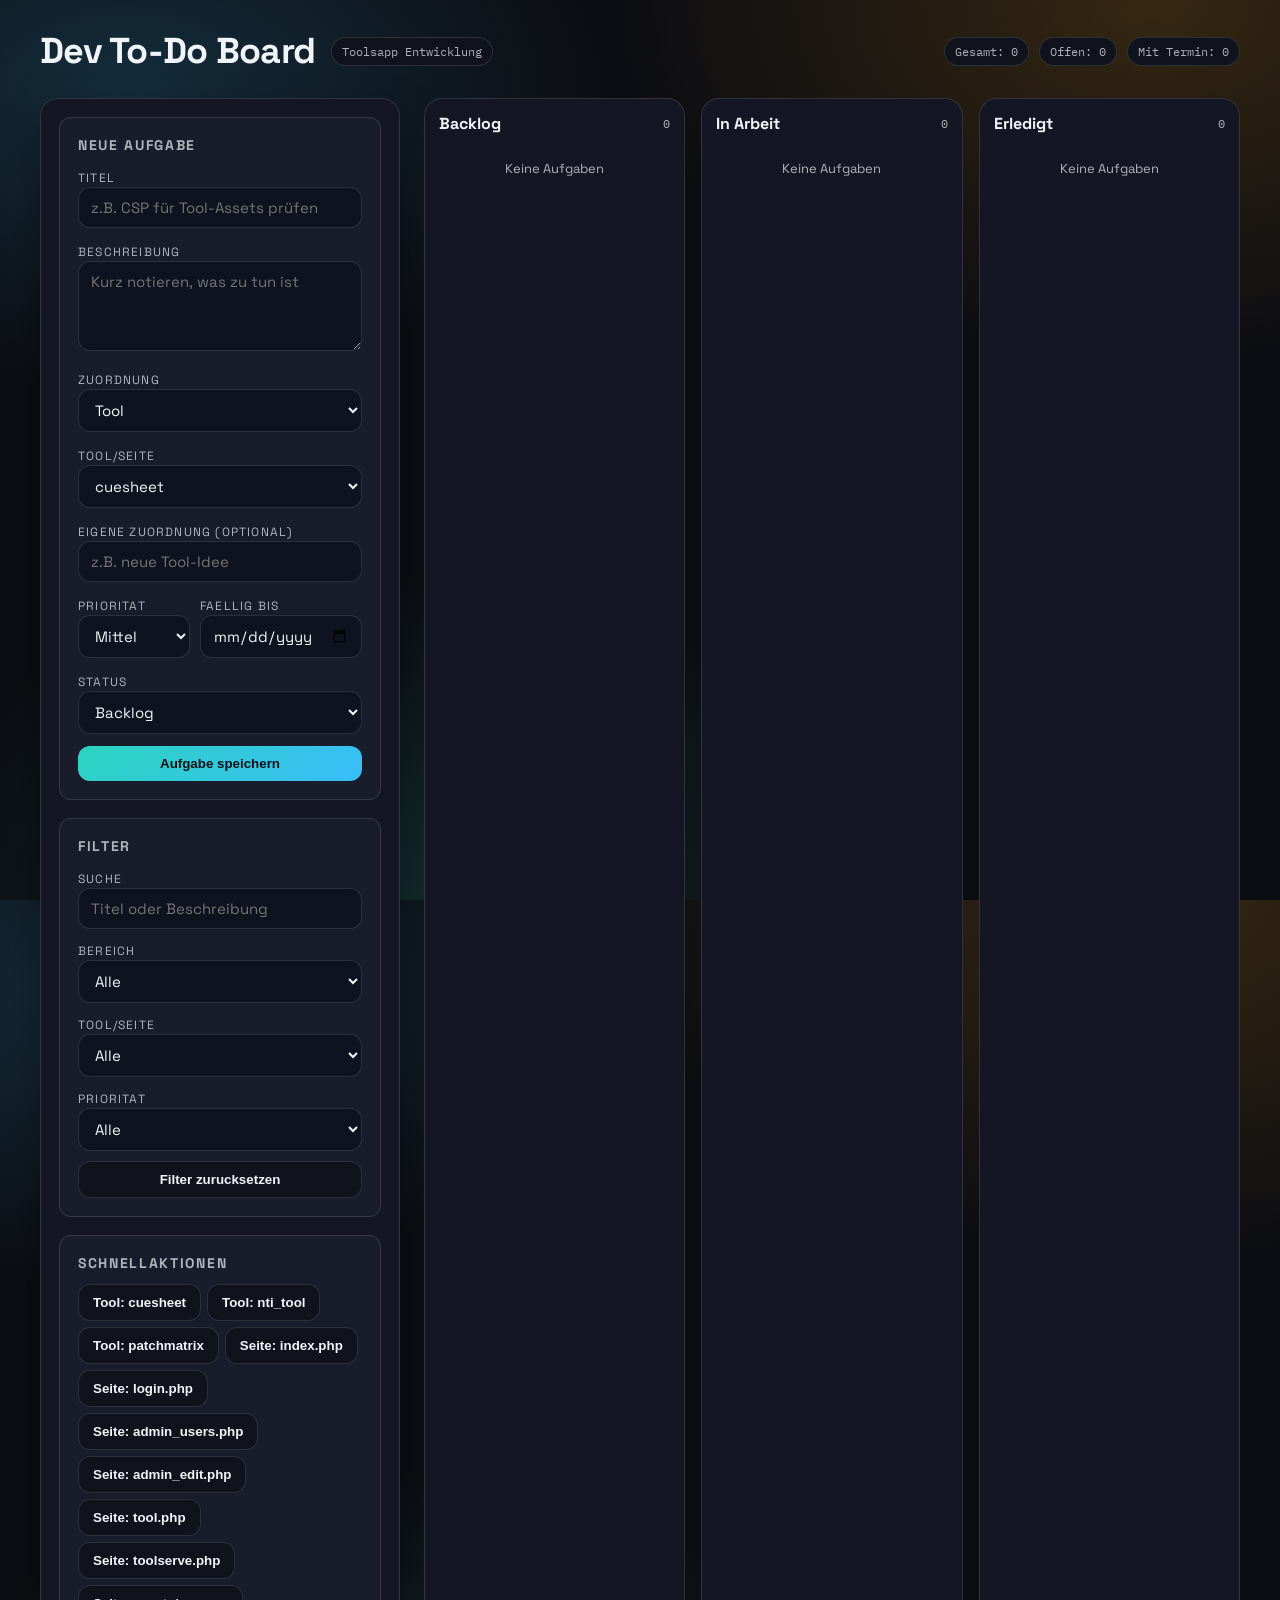
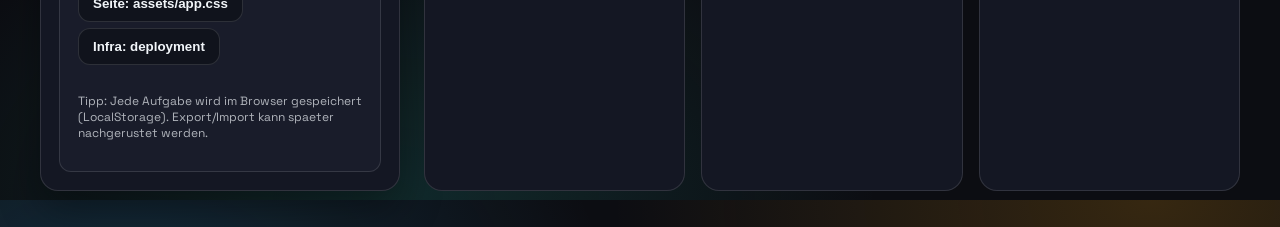
==== app/tools/dev_todo/index.html @ 0cf3c41d "feat: Enhance UI and functionality across tools - Updated styles in nti_tool/index.html for improved" ====
<!DOCTYPE html>
<html lang="de">
<head>
<meta charset="UTF-8" />
<meta name="viewport" content="width=device-width, initial-scale=1" />
<title>Dev To-Do Board</title>
<link rel="preconnect" href="https://fonts.googleapis.com" />
<link rel="preconnect" href="https://fonts.gstatic.com" crossorigin />
<link href="https://fonts.googleapis.com/css2?family=Space+Grotesk:wght@400;600;700&family=IBM+Plex+Mono:wght@400;600&display=swap" rel="stylesheet" />
<style>
:root{
  --bg:#0c0d12;
  --panel:#141723;
  --panel-2:#191c2a;
  --panel-3:#10131c;
  --border:rgba(255,255,255,.12);
  --border-strong:rgba(255,255,255,.2);
  --ink:#f1f5f9;
  --ink-muted:rgba(241,245,249,.7);
  --accent:#2dd4bf;
  --accent-2:#f59e0b;
  --accent-3:#38bdf8;
  --danger:#fb7185;
  --ok:#22c55e;
  --shadow:0 18px 40px rgba(0,0,0,.35);
  --radius:18px;
  --radius-2:12px;
  --font-sans:"Space Grotesk", system-ui, -apple-system, "Segoe UI", sans-serif;
  --font-mono:"IBM Plex Mono", ui-monospace, SFMono-Regular, Menlo, Monaco, Consolas, "Liberation Mono", "Courier New", monospace;
}
*{box-sizing:border-box}
html,body{height:100%}
body{
  margin:0;
  font-family:var(--font-sans);
  color:var(--ink);
  background:
    radial-gradient(800px 500px at 10% 10%, rgba(56,189,248,.18), transparent 60%),
    radial-gradient(900px 600px at 90% 0%, rgba(245,158,11,.18), transparent 60%),
    radial-gradient(900px 600px at 30% 100%, rgba(45,212,191,.15), transparent 55%),
    var(--bg);
}

.page{
  min-height:100%;
  display:flex;
  flex-direction:column;
}

.header{
  padding:28px clamp(16px, 4vw, 40px) 12px;
  display:flex;
  align-items:center;
  gap:16px;
}
.header h1{
  font-size:clamp(24px, 3.4vw, 36px);
  letter-spacing:-0.02em;
  margin:0;
}
.header .badge{
  font-family:var(--font-mono);
  font-size:12px;
  color:var(--ink-muted);
  border:1px solid var(--border);
  border-radius:999px;
  padding:6px 10px;
  background:var(--panel-3);
}
.header .stats{
  margin-left:auto;
  display:flex;
  gap:10px;
  flex-wrap:wrap;
}

.shell{
  display:grid;
  grid-template-columns:360px 1fr;
  gap:24px;
  padding:12px clamp(16px, 4vw, 40px) 36px;
  flex:1;
}

.panel{
  background:var(--panel);
  border:1px solid var(--border);
  border-radius:var(--radius);
  box-shadow:var(--shadow);
}

.card{
  padding:18px;
  background:var(--panel-2);
  border:1px solid var(--border);
  border-radius:var(--radius-2);
}

.section-title{
  font-size:14px;
  text-transform:uppercase;
  letter-spacing:.12em;
  color:var(--ink-muted);
  margin:0 0 12px;
}

.form{
  display:grid;
  gap:12px;
}

label{
  font-size:12px;
  text-transform:uppercase;
  letter-spacing:.1em;
  color:var(--ink-muted);
}
input,select,textarea{
  width:100%;
  padding:10px 12px;
  border-radius:12px;
  border:1px solid var(--border);
  background:#0f1320;
  color:var(--ink);
  font-family:var(--font-sans);
  font-size:15px;
}
textarea{min-height:90px;resize:vertical}

button{
  border:none;
  border-radius:12px;
  padding:10px 14px;
  font-weight:700;
  cursor:pointer;
  color:#081015;
  background:linear-gradient(135deg, var(--accent), var(--accent-3));
  transition:transform .08s ease, box-shadow .2s ease;
}
button.secondary{
  color:var(--ink);
  background:var(--panel-3);
  border:1px solid var(--border);
}
button.danger{
  background:linear-gradient(135deg, #fb7185, #f43f5e);
  color:#1a070b;
}
button:active{transform:translateY(1px)}

.filters{
  display:grid;
  gap:10px;
}

.badge-row{
  display:flex;
  gap:6px;
  flex-wrap:wrap;
}

.badge-pill{
  font-size:11px;
  padding:4px 8px;
  border-radius:999px;
  border:1px solid var(--border);
  background:#0f1320;
  color:var(--ink-muted);
}

.board{
  display:grid;
  grid-template-columns:repeat(3, minmax(0, 1fr));
  gap:16px;
}

.column{
  display:flex;
  flex-direction:column;
  gap:12px;
  padding:14px;
  background:var(--panel);
  border:1px solid var(--border);
  border-radius:var(--radius);
  min-height:300px;
}

.column header{
  display:flex;
  align-items:center;
  justify-content:space-between;
}

.column h3{
  margin:0;
  font-size:16px;
}

.count{
  font-family:var(--font-mono);
  font-size:12px;
  color:var(--ink-muted);
}

.task{
  background:var(--panel-2);
  border:1px solid var(--border);
  border-radius:16px;
  padding:14px;
  display:grid;
  gap:8px;
  animation:rise .5s ease;
}

.task h4{
  margin:0;
  font-size:16px;
}

.task p{
  margin:0;
  color:var(--ink-muted);
  font-size:14px;
}

.meta{
  display:flex;
  gap:8px;
  flex-wrap:wrap;
  align-items:center;
}

.meta .tag{
  font-size:11px;
  padding:4px 8px;
  border-radius:999px;
  border:1px solid var(--border);
  background:#0f1320;
}

.meta .tag.accent{border-color:rgba(45,212,191,.5);color:#8ff3e8}
.meta .tag.warn{border-color:rgba(245,158,11,.55);color:#fcd34d}
.meta .tag.info{border-color:rgba(56,189,248,.55);color:#7dd3fc}

.task-actions{
  display:flex;
  gap:8px;
  flex-wrap:wrap;
}

.task-actions button{
  font-size:12px;
  padding:6px 10px;
  border-radius:10px;
}

.empty{
  color:var(--ink-muted);
  font-size:13px;
  text-align:center;
  padding:14px 0;
}

.footer-note{
  font-size:12px;
  color:var(--ink-muted);
  padding:16px 0 0;
}

@keyframes rise{
  from{opacity:0;transform:translateY(12px)}
  to{opacity:1;transform:translateY(0)}
}

@media (max-width: 1100px){
  .shell{grid-template-columns:1fr}
}
@media (max-width: 900px){
  .board{grid-template-columns:1fr}
}
</style>
</head>
<body>
<div class="page">
  <header class="header">
    <h1>Dev To-Do Board</h1>
    <div class="badge">Toolsapp Entwicklung</div>
    <div class="stats" id="stats"></div>
  </header>

  <main class="shell">
    <section class="panel" style="padding:18px;display:grid;gap:18px">
      <div class="card">
        <h2 class="section-title">Neue Aufgabe</h2>
        <form class="form" id="taskForm">
          <div>
            <label for="title">Titel</label>
            <input id="title" name="title" required placeholder="z.B. CSP für Tool-Assets prüfen" />
          </div>
          <div>
            <label for="detail">Beschreibung</label>
            <textarea id="detail" name="detail" placeholder="Kurz notieren, was zu tun ist"></textarea>
          </div>
          <div>
            <label for="areaType">Zuordnung</label>
            <select id="areaType" name="areaType">
              <option value="tool">Tool</option>
              <option value="page">Seite</option>
              <option value="infra">Infrastruktur</option>
            </select>
          </div>
          <div>
            <label for="areaValue">Tool/Seite</label>
            <select id="areaValue" name="areaValue">
              <optgroup label="Tools">
                <option value="cuesheet">cuesheet</option>
                <option value="nti_tool">nti_tool</option>
                <option value="patchmatrix">patchmatrix</option>
              </optgroup>
              <optgroup label="Seiten">
                <option value="index.php">index.php</option>
                <option value="login.php">login.php</option>
                <option value="admin_users.php">admin_users.php</option>
                <option value="admin_edit.php">admin_edit.php</option>
                <option value="tool.php">tool.php</option>
                <option value="toolserve.php">toolserve.php</option>
                <option value="assets/app.css">assets/app.css</option>
                <option value="app/config.php">app/config.php</option>
              </optgroup>
            </select>
          </div>
          <div>
            <label for="customArea">Eigene Zuordnung (optional)</label>
            <input id="customArea" name="customArea" placeholder="z.B. neue Tool-Idee" />
          </div>
          <div style="display:grid;grid-template-columns:1fr 1fr;gap:10px">
            <div>
              <label for="priority">Prioritat</label>
              <select id="priority" name="priority">
                <option value="high">Hoch</option>
                <option value="medium" selected>Mittel</option>
                <option value="low">Niedrig</option>
              </select>
            </div>
            <div>
              <label for="due">Faellig bis</label>
              <input id="due" type="date" name="due" />
            </div>
          </div>
          <div>
            <label for="status">Status</label>
            <select id="status" name="status">
              <option value="backlog">Backlog</option>
              <option value="in_progress">In Arbeit</option>
              <option value="done">Erledigt</option>
            </select>
          </div>
          <button type="submit">Aufgabe speichern</button>
        </form>
      </div>

      <div class="card">
        <h2 class="section-title">Filter</h2>
        <div class="filters">
          <div>
            <label for="filterQuery">Suche</label>
            <input id="filterQuery" placeholder="Titel oder Beschreibung" />
          </div>
          <div>
            <label for="filterArea">Bereich</label>
            <select id="filterArea">
              <option value="all">Alle</option>
              <option value="tool">Nur Tools</option>
              <option value="page">Nur Seiten</option>
              <option value="infra">Nur Infrastruktur</option>
            </select>
          </div>
          <div>
            <label for="filterValue">Tool/Seite</label>
            <select id="filterValue">
              <option value="all">Alle</option>
            </select>
          </div>
          <div>
            <label for="filterPriority">Prioritat</label>
            <select id="filterPriority">
              <option value="all">Alle</option>
              <option value="high">Hoch</option>
              <option value="medium">Mittel</option>
              <option value="low">Niedrig</option>
            </select>
          </div>
          <button class="secondary" id="resetFilters" type="button">Filter zurucksetzen</button>
        </div>
      </div>

      <div class="card">
        <h2 class="section-title">Schnellaktionen</h2>
        <div class="badge-row" id="quickFilters"></div>
        <p class="footer-note">Tipp: Jede Aufgabe wird im Browser gespeichert (LocalStorage). Export/Import kann spaeter nachgerustet werden.</p>
      </div>
    </section>

    <section class="board" id="board">
      <div class="column" data-status="backlog">
        <header><h3>Backlog</h3><span class="count" id="countBacklog">0</span></header>
        <div class="column-body" id="colBacklog"></div>
      </div>
      <div class="column" data-status="in_progress">
        <header><h3>In Arbeit</h3><span class="count" id="countInProgress">0</span></header>
        <div class="column-body" id="colInProgress"></div>
      </div>
      <div class="column" data-status="done">
        <header><h3>Erledigt</h3><span class="count" id="countDone">0</span></header>
        <div class="column-body" id="colDone"></div>
      </div>
    </section>
  </main>
</div>

<script>
const STORAGE_KEY = "toolsapp_dev_todos_v1";
const form = document.getElementById("taskForm");
const stats = document.getElementById("stats");
const filterQuery = document.getElementById("filterQuery");
const filterArea = document.getElementById("filterArea");
const filterValue = document.getElementById("filterValue");
const filterPriority = document.getElementById("filterPriority");
const resetFilters = document.getElementById("resetFilters");
const quickFilters = document.getElementById("quickFilters");

const colBacklog = document.getElementById("colBacklog");
const colInProgress = document.getElementById("colInProgress");
const colDone = document.getElementById("colDone");
const countBacklog = document.getElementById("countBacklog");
const countInProgress = document.getElementById("countInProgress");
const countDone = document.getElementById("countDone");

const presetTargets = [
  {type:"tool", value:"cuesheet"},
  {type:"tool", value:"nti_tool"},
  {type:"tool", value:"patchmatrix"},
  {type:"page", value:"index.php"},
  {type:"page", value:"login.php"},
  {type:"page", value:"admin_users.php"},
  {type:"page", value:"admin_edit.php"},
  {type:"page", value:"tool.php"},
  {type:"page", value:"toolserve.php"},
  {type:"page", value:"assets/app.css"},
  {type:"infra", value:"deployment"}
];

function loadTasks(){
  const raw = localStorage.getItem(STORAGE_KEY);
  if(!raw) return [];
  try {
    return JSON.parse(raw);
  } catch {
    return [];
  }
}

function saveTasks(tasks){
  localStorage.setItem(STORAGE_KEY, JSON.stringify(tasks));
}

function makeId(){
  return Math.random().toString(36).slice(2) + Date.now().toString(36);
}

function priorityLabel(p){
  if(p === "high") return "Hoch";
  if(p === "low") return "Niedrig";
  return "Mittel";
}

function areaLabel(t, v, custom){
  const base = custom && custom.trim() ? custom.trim() : v;
  if(t === "tool") return `Tool: ${base}`;
  if(t === "page") return `Seite: ${base}`;
  return `Infra: ${base}`;
}

function statusLabel(s){
  if(s === "in_progress") return "In Arbeit";
  if(s === "done") return "Erledigt";
  return "Backlog";
}

function tagClass(t){
  if(t === "tool") return "accent";
  if(t === "page") return "info";
  return "warn";
}

function buildQuickFilters(){
  quickFilters.innerHTML = "";
  const unique = new Map();
  presetTargets.forEach(item => unique.set(`${item.type}:${item.value}`, item));
  unique.forEach(item => {
    const btn = document.createElement("button");
    btn.type = "button";
    btn.className = "secondary";
    btn.textContent = `${item.type === "tool" ? "Tool" : item.type === "page" ? "Seite" : "Infra"}: ${item.value}`;
    btn.addEventListener("click", () => {
      filterArea.value = item.type;
      refreshFilterValues();
      filterValue.value = item.value;
      render();
    });
    quickFilters.appendChild(btn);
  });
}

function refreshFilterValues(){
  const tasks = loadTasks();
  const currentArea = filterArea.value;
  const values = new Set();
  tasks.forEach(task => {
    if(currentArea !== "all" && task.areaType !== currentArea) return;
    values.add(task.areaValue);
    if(task.customArea && task.customArea.trim()) values.add(task.customArea.trim());
  });

  filterValue.innerHTML = "<option value=\"all\">Alle</option>";
  Array.from(values).sort().forEach(value => {
    const opt = document.createElement("option");
    opt.value = value;
    opt.textContent = value;
    filterValue.appendChild(opt);
  });
}

function applyFilters(tasks){
  const query = filterQuery.value.trim().toLowerCase();
  const area = filterArea.value;
  const value = filterValue.value;
  const priority = filterPriority.value;

  return tasks.filter(task => {
    if(area !== "all" && task.areaType !== area) return false;
    if(priority !== "all" && task.priority !== priority) return false;
    if(value !== "all"){
      const matchesArea = task.areaValue === value;
      const matchesCustom = (task.customArea || "").trim() === value;
      if(!matchesArea && !matchesCustom) return false;
    }
    if(query){
      const haystack = `${task.title} ${task.detail || ""}`.toLowerCase();
      if(!haystack.includes(query)) return false;
    }
    return true;
  });
}

function renderStats(tasks){
  const total = tasks.length;
  const open = tasks.filter(t => t.status !== "done").length;
  const dueSoon = tasks.filter(t => t.due && t.status !== "done").length;

  stats.innerHTML = "";
  [
    {label:"Gesamt", value: total},
    {label:"Offen", value: open},
    {label:"Mit Termin", value: dueSoon}
  ].forEach(item => {
    const span = document.createElement("span");
    span.className = "badge";
    span.textContent = `${item.label}: ${item.value}`;
    stats.appendChild(span);
  });
}

function render(){
  const tasks = loadTasks();
  refreshFilterValues();
  renderStats(tasks);
  const filtered = applyFilters(tasks);

  const columns = {
    backlog: [],
    in_progress: [],
    done: []
  };

  filtered.forEach(task => columns[task.status].push(task));

  renderColumn(columns.backlog, colBacklog, countBacklog);
  renderColumn(columns.in_progress, colInProgress, countInProgress);
  renderColumn(columns.done, colDone, countDone);
}

function renderColumn(tasks, columnEl, countEl){
  columnEl.innerHTML = "";
  countEl.textContent = tasks.length;

  if(tasks.length === 0){
    const empty = document.createElement("div");
    empty.className = "empty";
    empty.textContent = "Keine Aufgaben";
    columnEl.appendChild(empty);
    return;
  }

  tasks
    .sort((a,b) => (a.priority === "high" ? -1 : a.priority === "low" ? 1 : 0) - (b.priority === "high" ? -1 : b.priority === "low" ? 1 : 0))
    .forEach(task => columnEl.appendChild(buildTaskCard(task)));
}

function buildTaskCard(task){
  const card = document.createElement("div");
  card.className = "task";

  const title = document.createElement("h4");
  title.textContent = task.title;

  const detail = document.createElement("p");
  detail.textContent = task.detail || "Ohne Beschreibung";

  const meta = document.createElement("div");
  meta.className = "meta";

  const tag = document.createElement("span");
  tag.className = `tag ${tagClass(task.areaType)}`;
  tag.textContent = areaLabel(task.areaType, task.areaValue, task.customArea);

  const prio = document.createElement("span");
  prio.className = "tag";
  prio.textContent = `Prioritat: ${priorityLabel(task.priority)}`;

  const status = document.createElement("span");
  status.className = "tag";
  status.textContent = statusLabel(task.status);

  meta.append(tag, prio, status);

  if(task.due){
    const due = document.createElement("span");
    due.className = "tag warn";
    due.textContent = `Termin: ${task.due}`;
    meta.appendChild(due);
  }

  const actions = document.createElement("div");
  actions.className = "task-actions";

  const btnBacklog = actionButton("Backlog", () => updateStatus(task.id, "backlog"));
  const btnProgress = actionButton("In Arbeit", () => updateStatus(task.id, "in_progress"));
  const btnDone = actionButton("Erledigt", () => updateStatus(task.id, "done"));
  const btnDelete = actionButton("Loschen", () => deleteTask(task.id), "danger");

  actions.append(btnBacklog, btnProgress, btnDone, btnDelete);

  card.append(title, detail, meta, actions);
  return card;
}

function actionButton(label, handler, variant){
  const btn = document.createElement("button");
  btn.type = "button";
  btn.textContent = label;
  if(variant === "danger") btn.classList.add("danger");
  if(variant === "secondary") btn.classList.add("secondary");
  btn.addEventListener("click", handler);
  return btn;
}

function updateStatus(id, status){
  const tasks = loadTasks();
  const next = tasks.map(task => task.id === id ? {...task, status} : task);
  saveTasks(next);
  render();
}

function deleteTask(id){
  const tasks = loadTasks();
  const next = tasks.filter(task => task.id !== id);
  saveTasks(next);
  render();
}

form.addEventListener("submit", event => {
  event.preventDefault();
  const data = new FormData(form);
  const task = {
    id: makeId(),
    title: data.get("title").toString().trim(),
    detail: data.get("detail").toString().trim(),
    areaType: data.get("areaType").toString(),
    areaValue: data.get("areaValue").toString(),
    customArea: data.get("customArea").toString().trim(),
    priority: data.get("priority").toString(),
    due: data.get("due").toString(),
    status: data.get("status").toString(),
    createdAt: new Date().toISOString()
  };

  if(!task.title){
    return;
  }

  const tasks = loadTasks();
  tasks.push(task);
  saveTasks(tasks);
  form.reset();
  document.getElementById("priority").value = "medium";
  document.getElementById("status").value = "backlog";
  render();
});

[filterQuery, filterArea, filterValue, filterPriority].forEach(el => {
  el.addEventListener("input", render);
  el.addEventListener("change", render);
});

resetFilters.addEventListener("click", () => {
  filterQuery.value = "";
  filterArea.value = "all";
  filterPriority.value = "all";
  render();
});

buildQuickFilters();
render();
</script>
</body>
</html>
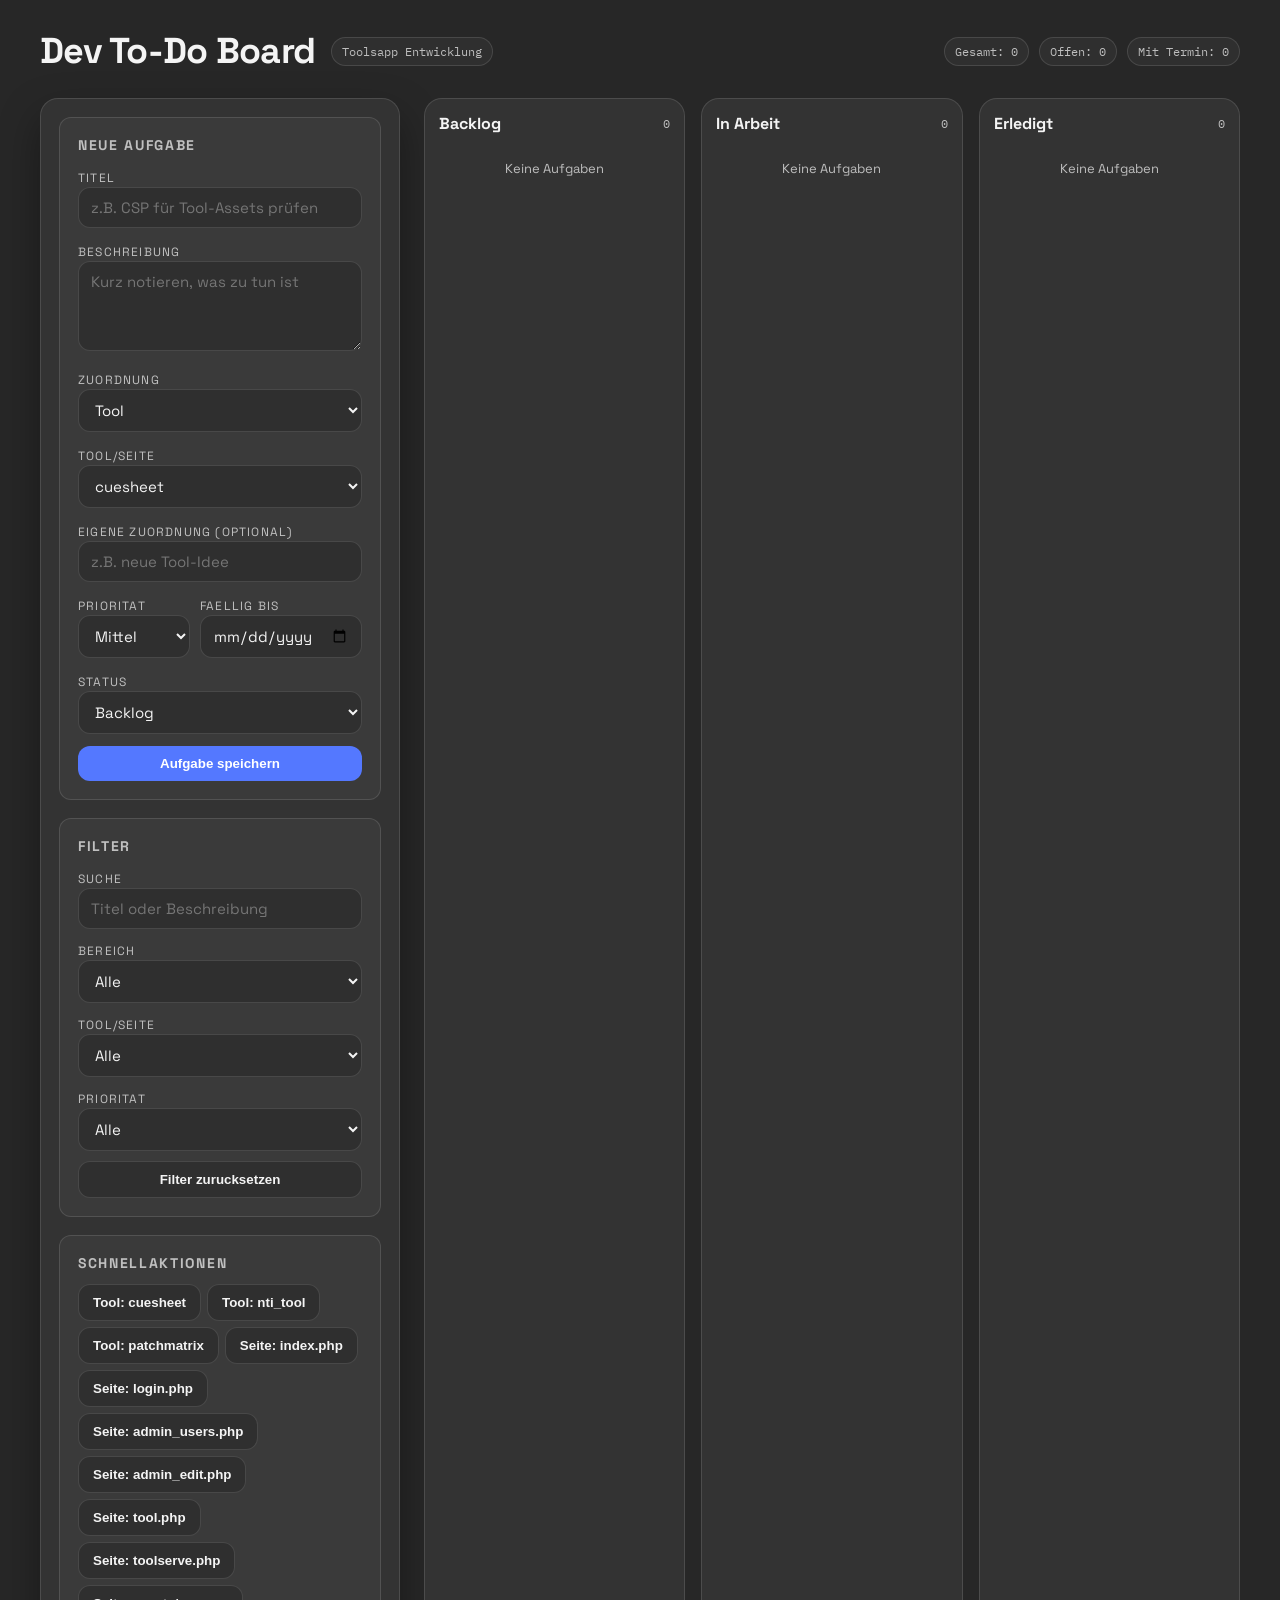
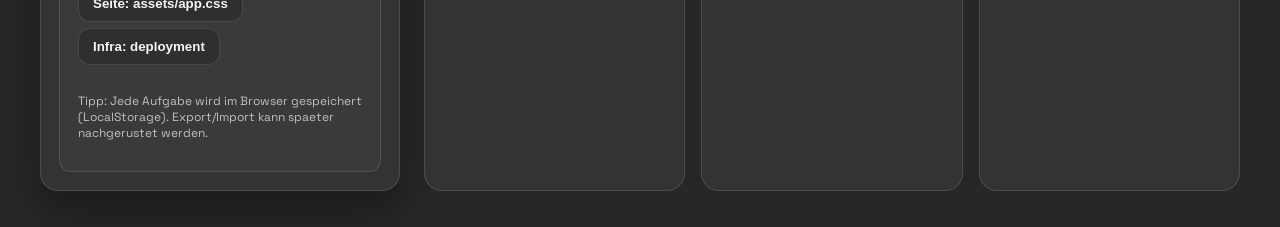
==== commit ed3712ab: "Refactor styles and colors across various tools for improved UI consistency - Updated color variable" ====
--- a/app/tools/dev_todo/index.html
+++ b/app/tools/dev_todo/index.html
@@ -9,19 +9,19 @@
 <link href="https://fonts.googleapis.com/css2?family=Space+Grotesk:wght@400;600;700&family=IBM+Plex+Mono:wght@400;600&display=swap" rel="stylesheet" />
 <style>
 :root{
-  --bg:#0c0d12;
-  --panel:#141723;
-  --panel-2:#191c2a;
-  --panel-3:#10131c;
+  --bg:#272727;
+  --panel:#333333;
+  --panel-2:#3a3a3a;
+  --panel-3:#2f2f2f;
   --border:rgba(255,255,255,.12);
   --border-strong:rgba(255,255,255,.2);
-  --ink:#f1f5f9;
-  --ink-muted:rgba(241,245,249,.7);
-  --accent:#2dd4bf;
-  --accent-2:#f59e0b;
-  --accent-3:#38bdf8;
-  --danger:#fb7185;
-  --ok:#22c55e;
+  --ink:#f4f4f4;
+  --ink-muted:rgba(244,244,244,.72);
+  --accent:#5478ff;
+  --accent-2:#ffe400;
+  --accent-3:#14a76c;
+  --danger:#ff652f;
+  --ok:#14a76c;
   --shadow:0 18px 40px rgba(0,0,0,.35);
   --radius:18px;
   --radius-2:12px;
@@ -34,11 +34,7 @@
   margin:0;
   font-family:var(--font-sans);
   color:var(--ink);
-  background:
-    radial-gradient(800px 500px at 10% 10%, rgba(56,189,248,.18), transparent 60%),
-    radial-gradient(900px 600px at 90% 0%, rgba(245,158,11,.18), transparent 60%),
-    radial-gradient(900px 600px at 30% 100%, rgba(45,212,191,.15), transparent 55%),
-    var(--bg);
+  background:var(--bg);
 }
 
 .page{
@@ -120,7 +116,7 @@
   padding:10px 12px;
   border-radius:12px;
   border:1px solid var(--border);
-  background:#0f1320;
+  background:#2f2f2f;
   color:var(--ink);
   font-family:var(--font-sans);
   font-size:15px;
@@ -133,8 +129,8 @@
   padding:10px 14px;
   font-weight:700;
   cursor:pointer;
-  color:#081015;
-  background:linear-gradient(135deg, var(--accent), var(--accent-3));
+  color:#ffffff;
+  background:var(--accent);
   transition:transform .08s ease, box-shadow .2s ease;
 }
 button.secondary{
@@ -143,8 +139,8 @@
   border:1px solid var(--border);
 }
 button.danger{
-  background:linear-gradient(135deg, #fb7185, #f43f5e);
-  color:#1a070b;
+  background:var(--danger);
+  color:#ffffff;
 }
 button:active{transform:translateY(1px)}
 
@@ -164,7 +160,7 @@
   padding:4px 8px;
   border-radius:999px;
   border:1px solid var(--border);
-  background:#0f1320;
+  background:#2f2f2f;
   color:var(--ink-muted);
 }
 
@@ -235,12 +231,12 @@
   padding:4px 8px;
   border-radius:999px;
   border:1px solid var(--border);
-  background:#0f1320;
-}
-
-.meta .tag.accent{border-color:rgba(45,212,191,.5);color:#8ff3e8}
-.meta .tag.warn{border-color:rgba(245,158,11,.55);color:#fcd34d}
-.meta .tag.info{border-color:rgba(56,189,248,.55);color:#7dd3fc}
+  background:#2f2f2f;
+}
+
+.meta .tag.accent{border-color:rgba(20,167,108,.5);color:#98e3c3}
+.meta .tag.warn{border-color:rgba(255,228,0,.45);color:#fff3a6}
+.meta .tag.info{border-color:rgba(84,120,255,.5);color:#c0ccff}
 
 .task-actions{
   display:flex;
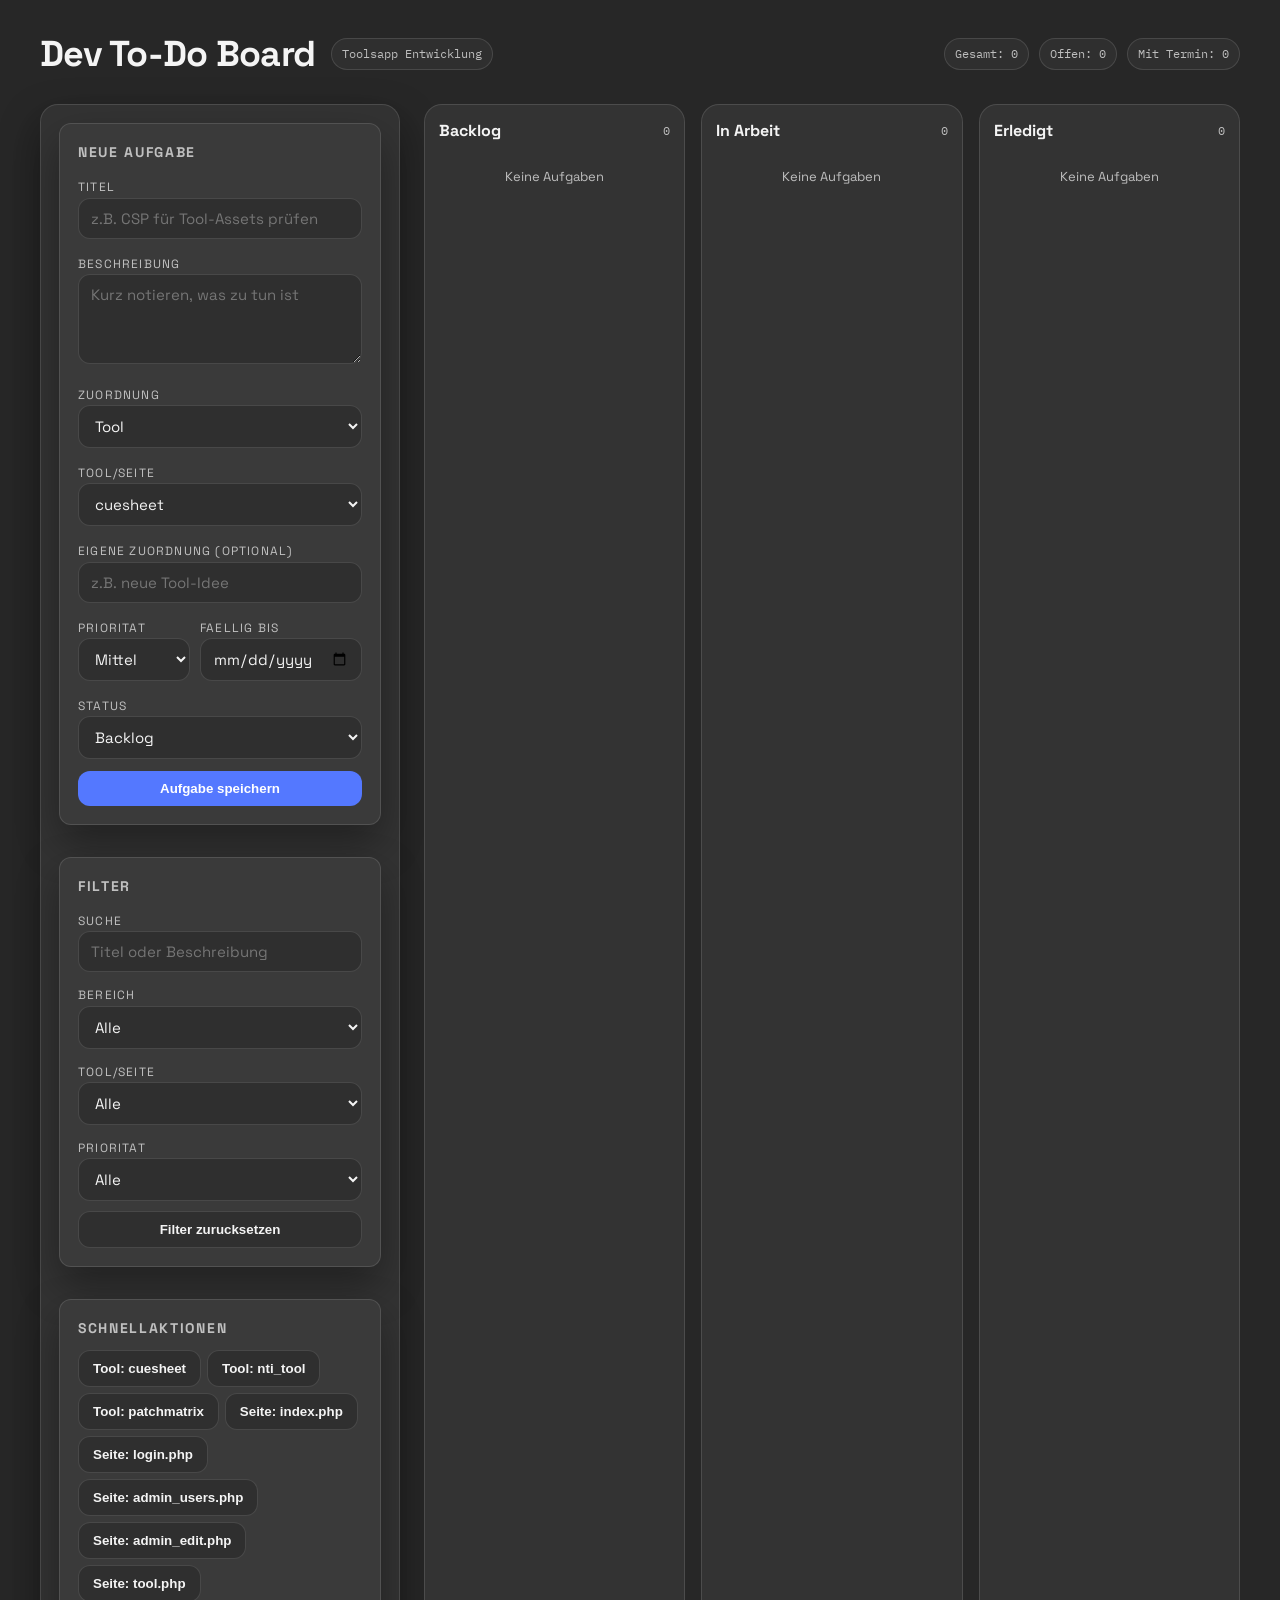
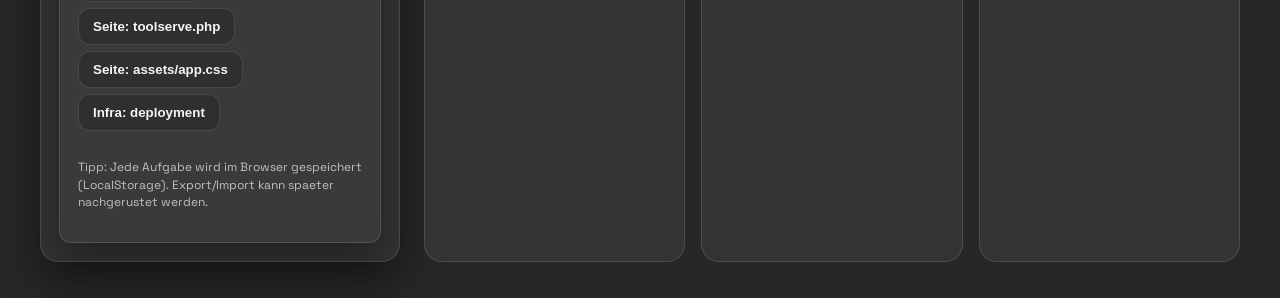
==== commit c012183c: "Refactor styles and HTML structure across multiple tools - Updated width of app-wrap in cuesheet to " ====
--- a/app/tools/dev_todo/index.html
+++ b/app/tools/dev_todo/index.html
@@ -4,6 +4,7 @@
 <meta charset="UTF-8" />
 <meta name="viewport" content="width=device-width, initial-scale=1" />
 <title>Dev To-Do Board</title>
+<link rel="stylesheet" href="/assets/app.css" />
 <link rel="preconnect" href="https://fonts.googleapis.com" />
 <link rel="preconnect" href="https://fonts.gstatic.com" crossorigin />
 <link href="https://fonts.googleapis.com/css2?family=Space+Grotesk:wght@400;600;700&family=IBM+Plex+Mono:wght@400;600&display=swap" rel="stylesheet" />
--- a/assets/app.css
+++ b/assets/app.css
@@ -0,0 +1,1095 @@
+:root{
+  --bg: #272727;
+  --panel: #333333;
+  --panel2: #3d3d3d;
+  --border: rgba(255,255,255,.16);
+  --text: rgba(255,255,255,.94);
+  --muted: rgba(255,255,255,.72);
+  --faint: rgba(255,255,255,.5);
+  --field-bg: #2f2f2f;
+  --field-bg-focus: #363636;
+  --option-bg: #333333;
+  --option-text: #f4f4f4;
+
+  --accent: #5478ff;
+  --accent2: #ffe400;
+
+  --ok: #14a76c;
+  --warn: #ffe400;
+  --bad: #ff652f;
+
+  --shadow: 0 10px 24px rgba(0,0,0,.22);
+  --radius: 16px;
+  --radius2: 12px;
+
+  --mono: ui-monospace, SFMono-Regular, Menlo, Monaco, Consolas, "Liberation Mono","Courier New", monospace;
+  --sans: ui-sans-serif, system-ui, -apple-system, Segoe UI, Roboto, Helvetica, Arial, "Apple Color Emoji","Segoe UI Emoji";
+}
+
+@media (prefers-color-scheme: light){
+  :root{
+    --bg: #272727;
+    --panel: #333333;
+    --panel2: #3d3d3d;
+    --border: rgba(255,255,255,.16);
+    --text: rgba(255,255,255,.94);
+    --muted: rgba(255,255,255,.72);
+    --faint: rgba(255,255,255,.5);
+    --field-bg: #2f2f2f;
+    --field-bg-focus: #363636;
+    --option-bg: #333333;
+    --option-text: #f4f4f4;
+    --shadow: 0 10px 24px rgba(0,0,0,.22);
+  }
+}
+
+*{ box-sizing:border-box; }
+html{
+  height: 100%;
+  overflow-y: auto;
+}
+body{
+  margin:0;
+  min-height: 100vh;
+  font-family: var(--sans);
+  color: var(--text);
+  background: var(--bg);
+  line-height:1.45;
+}
+
+body.user-theme-pink{
+  --accent: #5478ff;
+  --accent2: #ffe400;
+  background: var(--bg);
+}
+
+body.user-theme-pink .brand-badge{
+  background: var(--accent);
+}
+
+body.user-theme-pink .btn-primary{
+  background: var(--accent);
+}
+
+body.user-theme-pink .input:focus,
+body.user-theme-pink .select:focus{
+  border-color: rgba(84,120,255,.55);
+  box-shadow: 0 0 0 4px rgba(84,120,255,.18);
+}
+
+a{ color:inherit; text-decoration:none; }
+a:hover{ text-decoration:underline; }
+small,.small{ color: var(--muted); }
+
+.container{
+  width: min(1060px, calc(100% - 40px));
+  margin: 0 auto;
+  padding: 26px 0 60px;
+}
+
+.topbar{
+  position: sticky;
+  top:0;
+  z-index: 20;
+  backdrop-filter: blur(10px);
+  background: rgba(39,39,39,.96);
+  border-bottom: 1px solid rgba(255,255,255,.10);
+}
+
+.topbar-inner{
+  width: min(1060px, calc(100% - 40px));
+  margin: 0 auto;
+  padding: 18px 0;
+  display:flex;
+  align-items:center;
+  justify-content:space-between;
+  gap: 16px;
+}
+
+.brand{
+  display:flex;
+  align-items:center;
+  gap: 10px;
+  font-weight: 760;
+  letter-spacing:.2px;
+}
+.brand-logo{
+  width: auto;
+  height: 64px;
+  max-width: 220px;
+  border-radius: 10px;
+  object-fit: contain;
+  opacity: .92;
+  display: block;
+  flex: 0 0 auto;
+}
+.brand-badge{
+  width: 34px;
+  height: 34px;
+  border-radius: 12px;
+  background: var(--accent);
+  box-shadow: var(--shadow);
+}
+.brand span{ opacity:.98; }
+.brand small{ display:block; font-weight: 540; color: var(--muted); letter-spacing:0; }
+
+.login-logo-wrap{
+  display:flex;
+  justify-content:center;
+}
+
+.login-logo{
+  width: min(240px, 70%);
+  height: auto;
+  object-fit: contain;
+}
+
+.nav{
+  display:flex;
+  align-items:center;
+  gap: 8px;
+  flex-wrap:wrap;
+  justify-content:flex-end;
+}
+.chip{
+  display:inline-flex;
+  align-items:center;
+  gap: 8px;
+  padding: 8px 12px;
+  border-radius: 999px;
+  border: 1px solid var(--border);
+  background: var(--panel);
+  box-shadow: 0 1px 0 rgba(255,255,255,.06) inset;
+}
+.chip strong{ font-weight: 720; }
+.chip a{ text-decoration:none; }
+.chip a:hover{ text-decoration:underline; }
+.chip-flex{
+  justify-content: flex-start;
+  gap: 10px;
+}
+
+.btn{
+  display:inline-flex;
+  align-items:center;
+  justify-content:center;
+  gap: 8px;
+  padding: 10px 14px;
+  border-radius: 12px;
+  border: 1px solid var(--border);
+  background: var(--panel);
+  color: var(--text);
+  cursor: pointer;
+  font-weight: 650;
+  transition: transform .06s ease, background .2s ease, border-color .2s ease;
+}
+.btn:hover{ background: var(--panel2); border-color: rgba(255,255,255,.18); text-decoration:none; }
+.btn:active{ transform: translateY(1px); }
+
+.btn-primary{
+  background: var(--accent);
+  border-color: rgba(84,120,255,.45);
+  color: rgba(255,255,255,.95);
+}
+.btn-primary:hover{ filter: brightness(1.02); }
+.btn-danger{
+  background: rgba(255,101,47,.16);
+  border-color: rgba(255,101,47,.32);
+}
+.btn-ghost{
+  background: transparent;
+  border-color: transparent;
+}
+.btn-ghost:hover{ background: var(--panel); border-color: var(--border); }
+.btn-fullwidth{ width: 100%; }
+
+.card{
+  border: 1px solid var(--border);
+  background: var(--panel);
+  border-radius: var(--radius);
+  box-shadow: var(--shadow);
+  padding: 18px;
+}
+.card + .card{ margin-top: 14px; }
+.card-compact-bottom{ padding-bottom: 8px; }
+
+.h1{ font-size: 28px; margin: 10px 0 6px; letter-spacing: .2px; }
+.h2{ font-size: 18px; margin: 18px 0 10px; }
+.login-shell .h1:first-of-type,
+.card > .h2:first-of-type{ margin-top: 0; }
+.sep{ height: 1px; background: var(--border); margin: 14px 0; opacity:.8; }
+
+.grid{
+  display:grid;
+  grid-template-columns: repeat(12, minmax(0, 1fr));
+  gap: 14px;
+}
+.col-12{ grid-column: span 12; }
+.col-8{ grid-column: span 8; }
+.col-6{ grid-column: span 6; }
+.col-4{ grid-column: span 4; }
+@media (max-width: 900px){
+  .col-8,.col-6,.col-4{ grid-column: span 12; }
+}
+
+.field{
+  display:flex;
+  flex-direction:column;
+  gap: 8px;
+}
+.label{
+  font-weight: 650;
+  color: var(--muted);
+  font-size: 13px;
+}
+.input, .select{
+  width: 100%;
+  padding: 12px 12px;
+  border-radius: 12px;
+  border: 1px solid var(--border);
+  background: var(--field-bg);
+  color: var(--text);
+  outline: none;
+}
+
+.select,
+select{
+  color: var(--text);
+}
+
+.select option,
+.select optgroup,
+select option,
+select optgroup{
+  background: var(--option-bg);
+  color: var(--option-text);
+}
+
+.input:focus, .select:focus{
+  background: var(--field-bg-focus);
+  border-color: rgba(84,120,255,.55);
+  box-shadow: 0 0 0 4px rgba(84,120,255,.18);
+}
+
+.help{ color: var(--faint); font-size: 13px; }
+
+.flash{
+  border-radius: 14px;
+  padding: 12px 12px;
+  border: 1px solid var(--border);
+  background: rgba(255,255,255,.04);
+}
+.flash.ok{ border-color: rgba(20,167,108,.45); background: rgba(20,167,108,.12); }
+.flash.warn{ border-color: rgba(255,228,0,.4); background: rgba(255,228,0,.12); }
+.flash.bad{ border-color: rgba(255,101,47,.45); background: rgba(255,101,47,.12); }
+
+.chip-warn{
+  border-color: rgba(255,228,0,.35);
+  background: rgba(255,228,0,.12);
+}
+
+.tool-actions{
+  display:flex;
+  align-items:center;
+  gap:10px;
+  flex-wrap:wrap;
+}
+
+.tool-note{
+  margin-top:6px;
+  color: var(--muted);
+  font-size: 13px;
+}
+
+.pdf-mode-form{
+  display:grid;
+  gap:14px;
+}
+
+.pdf-mode-fieldset{
+  margin:0;
+  padding:0;
+  border:0;
+  display:grid;
+  gap:10px;
+}
+
+.pdf-mode-option{
+  display:flex;
+  align-items:flex-start;
+  gap:12px;
+  padding:12px 14px;
+  border-radius:14px;
+  border:1px solid var(--border);
+  background: rgba(255,255,255,.04);
+  cursor:pointer;
+}
+
+.pdf-mode-option input{
+  width:auto;
+  margin-top:2px;
+  accent-color: rgba(84,120,255,.95);
+}
+
+.pdf-mode-option span{
+  display:grid;
+  gap:4px;
+}
+
+.pdf-mode-option small{
+  color: var(--muted);
+}
+
+.pdf-mode-actions{
+  display:flex;
+  align-items:center;
+  justify-content:space-between;
+  gap:12px;
+  flex-wrap:wrap;
+}
+
+.table{
+  width:100%;
+  border-collapse: collapse;
+  overflow:hidden;
+  border-radius: 14px;
+  border: 1px solid var(--border);
+  background: rgba(255,255,255,.04);
+}
+.table th, .table td{
+  padding: 12px 12px;
+  border-bottom: 1px solid rgba(255,255,255,.08);
+  text-align:left;
+  vertical-align: top;
+}
+.table th{
+  font-size: 12px;
+  text-transform: uppercase;
+  letter-spacing: .08em;
+  color: var(--muted);
+  background: rgba(255,255,255,.05);
+}
+.table tr:hover td{ background: rgba(255,255,255,.03); }
+.table code{
+  font-family: var(--mono);
+  font-size: 12px;
+  color: var(--text);
+  opacity: .9;
+}
+
+.tool-list{
+  list-style:none;
+  padding:0;
+  margin:0;
+  display:grid;
+  gap: 10px;
+}
+.tool-item{
+  border: 1px solid var(--border);
+  background: rgba(255,255,255,.04);
+  border-radius: 14px;
+  padding: 14px 16px;
+  display:flex;
+  align-items:center;
+  justify-content:space-between;
+  gap: 16px;
+}
+.tool-item:hover{ background: rgba(255,255,255,.06); }
+.tool-meta{
+  display:flex;
+  align-items:center;
+  gap: 22px;
+  flex: 1 1 auto;
+  min-width: 0;
+}
+.tool-logo{
+  width: auto;
+  height: 58px;
+  max-width: 220px;
+  object-fit: contain;
+  object-position: left center;
+  border: 0;
+  background: transparent;
+  box-shadow: none;
+  padding: 0;
+  flex: 0 0 auto;
+  display: block;
+}
+.tool-title{ font-weight: 760; font-size: 19px; line-height: 1.2; }
+.tool-sub{ font-size: 13px; color: var(--muted); }
+
+@media (max-width: 680px){
+  .tool-meta{ gap: 14px; }
+  .tool-logo{
+    width: auto;
+    height: 58px;
+    max-width: 180px;
+    padding: 6px 10px;
+  }
+}
+
+.table-scroll{
+  width: 100%;
+  overflow-x: auto;
+  -webkit-overflow-scrolling: touch;
+}
+
+.spacer-10{ height: 10px; }
+
+.mono-inline{ font-family: var(--mono); }
+
+.login-shell{
+  max-width: 520px;
+  margin: 0 auto;
+}
+
+.login-intro{
+  display:flex;
+  gap:12px;
+  align-items:center;
+}
+
+.form-grid{
+  display:grid;
+  gap:12px;
+}
+
+.modal-form-grid{
+  display:grid;
+  gap:14px;
+}
+
+.modal-actions{
+  display:flex;
+  gap:10px;
+  margin-top:4px;
+}
+
+.modal-actions .btn-primary{
+  flex:1;
+}
+
+.modal-actions .btn{
+  flex:0 0 auto;
+}
+
+.um-section-spacing{
+  margin:14px 0 10px;
+}
+
+.label-bottom-margin{
+  margin-bottom:8px;
+}
+
+.help-top-margin{
+  margin-top:6px;
+}
+
+.form-display-contents{
+  display:contents;
+}
+
+.flash-spaced{
+  margin-bottom:16px;
+}
+
+.admin-edit-tool-grid{
+  grid-template-columns: repeat(12, minmax(0, 1fr));
+}
+
+.admin-edit-actions{
+  display:flex;
+  gap:10px;
+  flex-wrap:wrap;
+}
+
+.tool-open-btn{
+  min-width: 120px;
+}
+
+.dashboard-tools-head{
+  display:flex;
+  align-items:flex-start;
+  justify-content:space-between;
+  gap:14px;
+}
+
+.pdf-mode-compact{
+  min-width: 220px;
+  display:grid;
+  gap:6px;
+}
+
+.pdf-mode-compact .label{
+  color: var(--text);
+}
+
+.dashboard-tool-chooser{
+  border:1px solid var(--border);
+  border-radius:12px;
+  padding:8px 10px;
+  background: rgba(255,255,255,.03);
+}
+
+.dashboard-tool-chooser summary{
+  cursor:pointer;
+  color:var(--text);
+  font-weight:650;
+}
+
+.dashboard-tool-chooser-form{
+  margin-top:10px;
+  display:grid;
+  gap:10px;
+}
+
+.dashboard-tool-chooser-list{
+  display:grid;
+  gap:8px;
+  max-height:220px;
+  overflow:auto;
+  padding-right:4px;
+}
+
+.dashboard-tool-chooser-item{
+  display:flex;
+  align-items:center;
+  gap:8px;
+  padding:6px 8px;
+  border:1px solid var(--border);
+  border-radius:10px;
+  background: rgba(255,255,255,.02);
+}
+
+.dashboard-tool-chooser-item input{
+  width:auto;
+}
+
+.todo-dashboard-panel{
+  display:grid;
+  gap:10px;
+}
+
+.todo-dashboard-head{
+  display:flex;
+  align-items:center;
+  justify-content:space-between;
+  gap:10px;
+}
+
+.todo-dashboard-title{
+  color:inherit;
+  text-decoration:none;
+}
+
+.todo-dashboard-title:hover{
+  text-decoration:underline;
+}
+
+.todo-quick-form{
+  display:grid;
+  gap:10px;
+}
+
+.todo-quick-advanced{
+  border:1px solid var(--border);
+  border-radius:12px;
+  padding:8px 10px;
+  background: rgba(255,255,255,.02);
+}
+
+.todo-quick-advanced summary{
+  cursor:pointer;
+  font-weight:650;
+  color:var(--muted);
+}
+
+.todo-quick-grid{
+  margin-top:10px;
+  display:grid;
+  gap:10px;
+}
+
+.todo-quick-list{
+  display:grid;
+  gap:8px;
+}
+
+.todo-quick-items{
+  display:grid;
+  gap:8px;
+}
+
+.todo-quick-item{
+  display:flex;
+  align-items:flex-start;
+  gap:10px;
+  padding:8px 10px;
+  border:1px solid var(--border);
+  border-radius:10px;
+  background: rgba(255,255,255,.03);
+}
+
+.todo-quick-item input{
+  margin-top:3px;
+}
+
+.todo-quick-text{
+  min-width:0;
+  display:grid;
+  gap:2px;
+}
+
+.todo-quick-text strong{
+  overflow-wrap:anywhere;
+}
+
+.users-actions{
+  display:flex;
+  gap:8px;
+  flex-wrap:wrap;
+}
+
+@media (max-width: 768px){
+  .container,
+  .topbar-inner{
+    width: calc(100% - 24px);
+  }
+
+  .topbar-inner{
+    padding: 12px 0;
+    align-items: flex-start;
+  }
+
+  .brand{
+    width: 100%;
+    gap: 8px;
+  }
+
+  .brand-logo{
+    height: 52px;
+    max-width: 170px;
+  }
+
+  .nav{
+    width: 100%;
+    justify-content: flex-start;
+  }
+
+  .btn,
+  .chip,
+  .input,
+  .select{
+    min-height: 44px;
+  }
+
+  .tool-item{
+    flex-direction: column;
+    align-items: stretch;
+    gap: 12px;
+  }
+
+  .tool-actions{
+    justify-content: flex-start;
+  }
+
+  .table th,
+  .table td{
+    white-space: nowrap;
+  }
+
+  .users-table-scroll{
+    overflow: visible;
+  }
+
+  .users-table,
+  .users-table tbody,
+  .users-table tr,
+  .users-table td{
+    display: block;
+    width: 100%;
+  }
+
+  .users-table tr:first-child{
+    display: none;
+  }
+
+  .users-table tr{
+    border: 1px solid var(--border);
+    border-radius: 12px;
+    padding: 10px;
+    margin-bottom: 10px;
+    background: rgba(255,255,255,.03);
+  }
+
+  .users-table td{
+    display: grid;
+    grid-template-columns: 90px minmax(0, 1fr);
+    gap: 10px;
+    align-items: start;
+    white-space: normal;
+    border-bottom: 0;
+    padding: 6px 0;
+  }
+
+  .users-table td::before{
+    content: attr(data-label);
+    font-size: 12px;
+    text-transform: uppercase;
+    letter-spacing: .05em;
+    color: var(--muted);
+    font-weight: 700;
+  }
+
+  .users-table td code{
+    overflow-wrap: anywhere;
+  }
+
+  .users-table .users-actions{
+    display: flex;
+    flex-direction: column;
+    gap: 8px;
+  }
+
+  .users-table .users-actions .btn,
+  .users-table .users-actions form{
+    width: 100%;
+  }
+
+  .users-table .users-actions form .btn{
+    width: 100%;
+  }
+}
+
+@media (max-width: 600px){
+  .container{
+    padding: 18px 0 40px;
+  }
+
+  .card{
+    padding: 14px;
+  }
+
+  .h1{
+    font-size: 24px;
+  }
+
+  .brand small{
+    font-size: 12px;
+  }
+
+  .tool-title{
+    font-size: 17px;
+  }
+
+  .tool-logo{
+    height: 50px;
+    max-width: 160px;
+  }
+
+  .login-shell{
+    max-width: 100%;
+  }
+
+  .login-intro{
+    align-items: flex-start;
+  }
+
+  .admin-edit-actions .btn,
+  .tool-open-btn,
+  .todo-quick-form .btn{
+    width: 100%;
+  }
+
+  .dashboard-tools-head{
+    flex-direction:column;
+    align-items:stretch;
+  }
+
+  .pdf-mode-compact{
+    min-width: 0;
+    width: 100%;
+  }
+
+  .todo-dashboard-head{
+    align-items:flex-start;
+    flex-direction:column;
+  }
+}
+
+@media (max-width: 420px){
+  .container,
+  .topbar-inner{
+    width: calc(100% - 16px);
+  }
+
+  .brand-logo{
+    height: 44px;
+    max-width: 140px;
+  }
+
+  .btn,
+  .chip{
+    width: 100%;
+    justify-content: center;
+  }
+
+  .tool-meta{
+    flex-direction: column;
+    align-items: flex-start;
+    gap: 10px;
+  }
+}
+
+/* ════════════════════════════════════════════════════════════
+   USER MANAGEMENT – Accordion-Verwaltung (admin_users.php)
+   ════════════════════════════════════════════════════════════ */
+
+/* Toolbar */
+.um-toolbar{
+  display: flex;
+  align-items: center;
+  flex-wrap: wrap;
+  gap: 10px;
+  padding: 4px 0 18px;
+  border-bottom: 1px solid var(--border);
+  margin-bottom: 16px;
+}
+.um-count{
+  margin-left: auto;
+  font-size: .82rem;
+  color: var(--faint);
+  white-space: nowrap;
+}
+.um-sort-select{
+  width: auto;
+  padding: 6px 10px;
+  font-size: .88rem;
+}
+.um-search-wrap{
+  flex: 1;
+  min-width: 160px;
+}
+.um-search{
+  width: 100%;
+  padding: 7px 12px;
+  font-size: .9rem;
+}
+
+/* Liste */
+.um-list{
+  display: flex;
+  flex-direction: column;
+  gap: 6px;
+}
+
+/* Item */
+.um-item{
+  border: 1px solid var(--border);
+  border-radius: var(--radius2);
+  overflow: hidden;
+  transition: border-color .15s;
+}
+.um-item.um-open{
+  border-color: var(--accent);
+}
+
+/* Row (klickbarer Header) */
+.um-row{
+  display: flex;
+  align-items: center;
+  gap: 12px;
+  padding: 12px 16px;
+  cursor: pointer;
+  user-select: none;
+  background: var(--panel);
+  transition: background .12s;
+}
+.um-row:hover{
+  background: var(--panel2);
+}
+.um-row:focus-visible{
+  outline: 2px solid var(--accent);
+  outline-offset: -2px;
+}
+
+/* Avatar */
+.um-avatar{
+  flex-shrink: 0;
+  width: 38px;
+  height: 38px;
+  border-radius: 50%;
+  background: var(--accent);
+  color: #fff;
+  font-weight: 700;
+  font-size: 1rem;
+  display: flex;
+  align-items: center;
+  justify-content: center;
+}
+
+/* Meta (Name + Badges) */
+.um-meta{
+  display: flex;
+  align-items: center;
+  gap: 8px;
+  flex-wrap: wrap;
+  flex: 1;
+  min-width: 0;
+}
+.um-username{
+  font-weight: 600;
+  font-size: .97rem;
+  white-space: nowrap;
+  overflow: hidden;
+  text-overflow: ellipsis;
+}
+
+/* Badges */
+.um-badge{
+  font-size: .72rem;
+  font-weight: 600;
+  border-radius: 8px;
+  padding: 2px 8px;
+  white-space: nowrap;
+}
+.um-badge-admin{
+  background: rgba(84,120,255,.22);
+  color: var(--accent);
+  border: 1px solid rgba(84,120,255,.3);
+}
+.um-badge-tools{
+  background: rgba(255,255,255,.08);
+  color: var(--muted);
+  border: 1px solid var(--border);
+}
+
+/* Chevron */
+.um-chevron{
+  flex-shrink: 0;
+  font-size: 1.3rem;
+  color: var(--faint);
+  transition: transform .2s;
+  line-height: 1;
+}
+.um-item.um-open .um-chevron{
+  transform: rotate(90deg);
+}
+
+/* Panel */
+.um-panel{
+  display: none;
+  padding: 20px 20px 8px;
+  background: var(--panel2);
+  border-top: 1px solid var(--border);
+}
+
+/* Felder im Panel */
+.um-panel-fields{
+  display: grid;
+  grid-template-columns: 1fr 1fr;
+  gap: 14px;
+}
+
+/* Tools-Grid */
+.um-tools-section{
+  margin-top: 4px;
+}
+.um-tools-grid{
+  display: flex;
+  flex-wrap: wrap;
+  gap: 8px;
+}
+.um-tool-chip{
+  font-size: .82rem;
+}
+.um-tool-disabled{
+  opacity: .42;
+  pointer-events: none;
+}
+
+/* Panel-Aktionszeile */
+.um-panel-actions{
+  display: flex;
+  align-items: center;
+  flex-wrap: wrap;
+  gap: 10px;
+  padding: 14px 0 10px;
+  margin-top: 8px;
+  border-top: 1px solid var(--border);
+}
+.um-divider{
+  flex: 1;
+}
+
+/* Delete-Konfirmation */
+.um-delete-confirm{
+  display: none;
+  align-items: center;
+  flex-wrap: wrap;
+  gap: 10px;
+}
+.um-delete-warn{
+  font-size: .84rem;
+  color: var(--bad);
+}
+
+/* Modal Overlay */
+.modal-overlay{
+  display: none;
+  position: fixed;
+  inset: 0;
+  background: rgba(0,0,0,.62);
+  z-index: 1000;
+  align-items: center;
+  justify-content: center;
+  padding: 20px;
+}
+
+/* Modal Box */
+.modal-box{
+  position: relative;
+  background: var(--panel);
+  border: 1px solid var(--border);
+  border-radius: var(--radius);
+  box-shadow: var(--shadow);
+  padding: 28px 28px 24px;
+  width: 100%;
+  max-width: 440px;
+}
+.modal-close{
+  position: absolute;
+  top: 14px;
+  right: 16px;
+  background: none;
+  border: none;
+  color: var(--muted);
+  font-size: 1.4rem;
+  cursor: pointer;
+  line-height: 1;
+  padding: 4px 6px;
+  border-radius: 6px;
+  transition: background .12s, color .12s;
+}
+.modal-close:hover{
+  background: var(--panel2);
+  color: var(--text);
+}
+
+/* Responsive Anpassungen */
+@media (max-width: 600px){
+  .um-toolbar{
+    gap: 8px;
+  }
+  .um-count{
+    margin-left: 0;
+    width: 100%;
+    text-align: right;
+  }
+  .um-panel-fields{
+    grid-template-columns: 1fr;
+  }
+  .modal-box{
+    padding: 22px 18px 18px;
+  }
+}
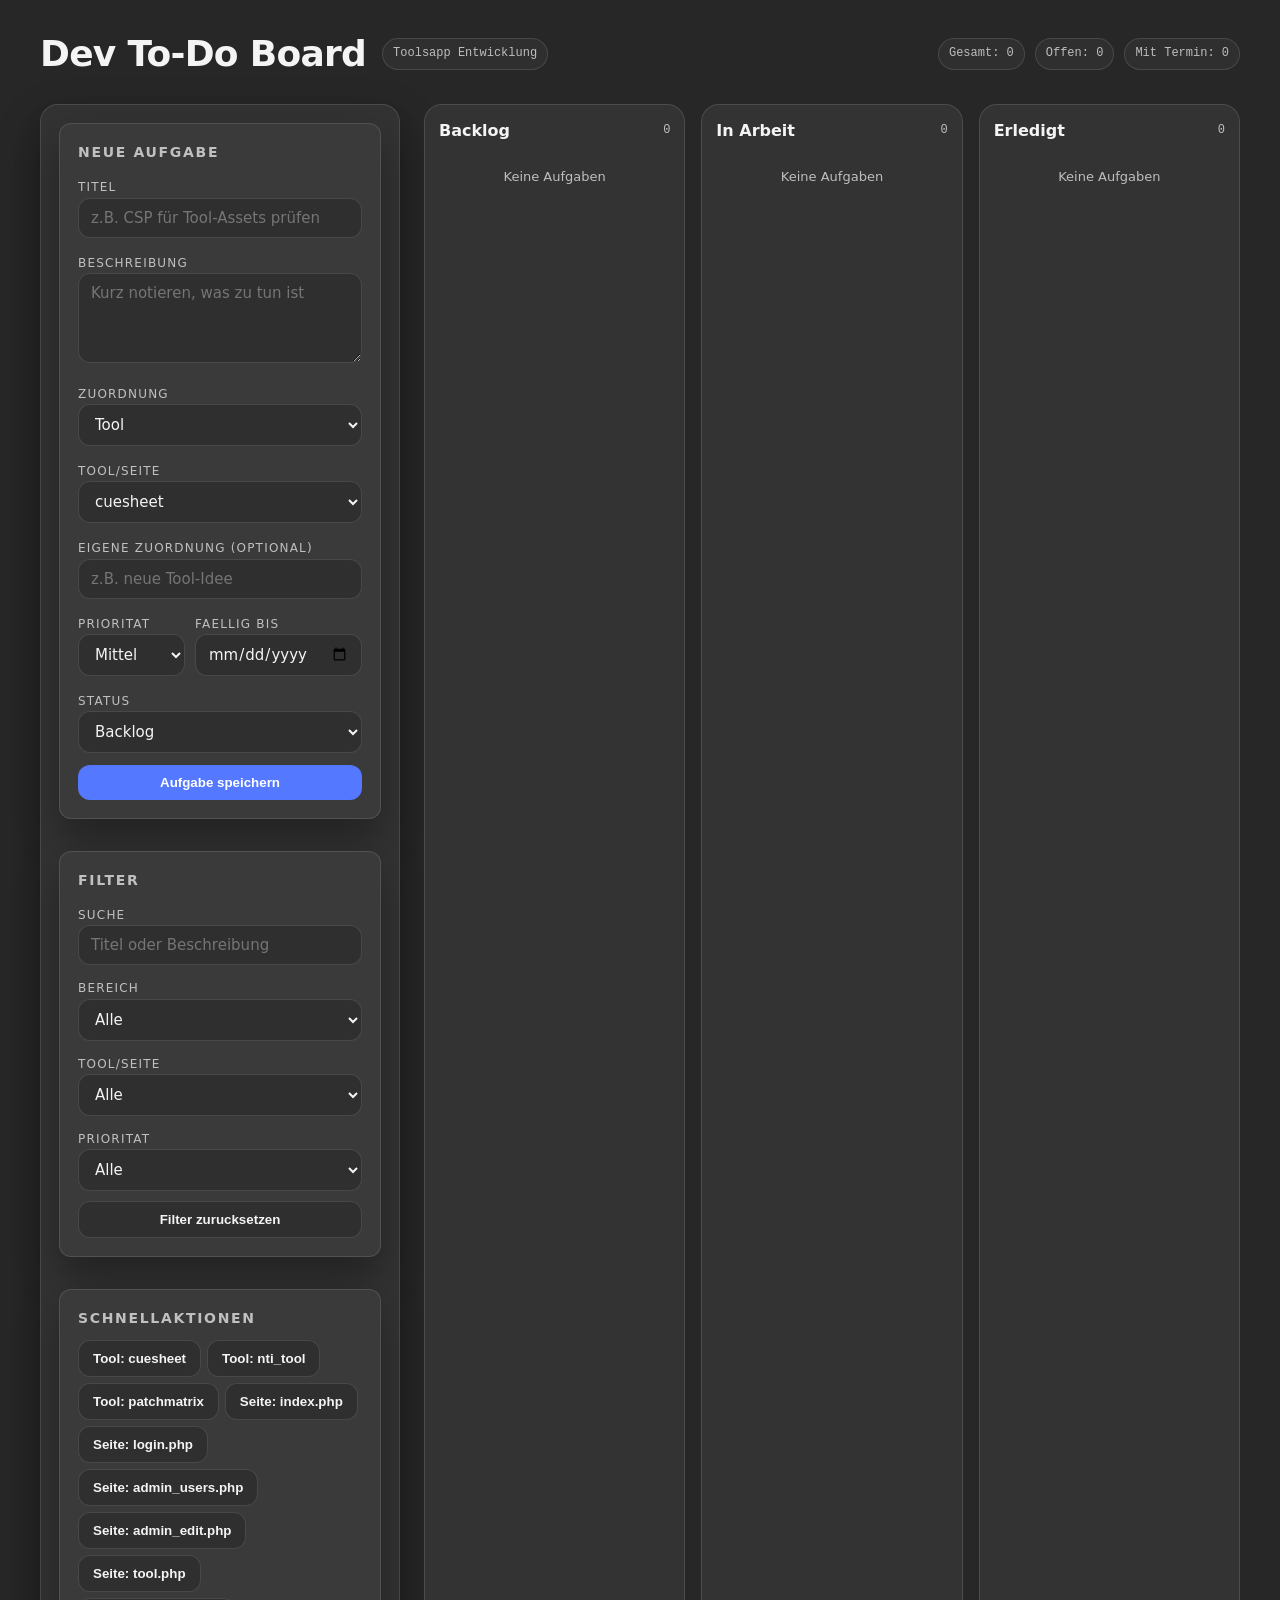
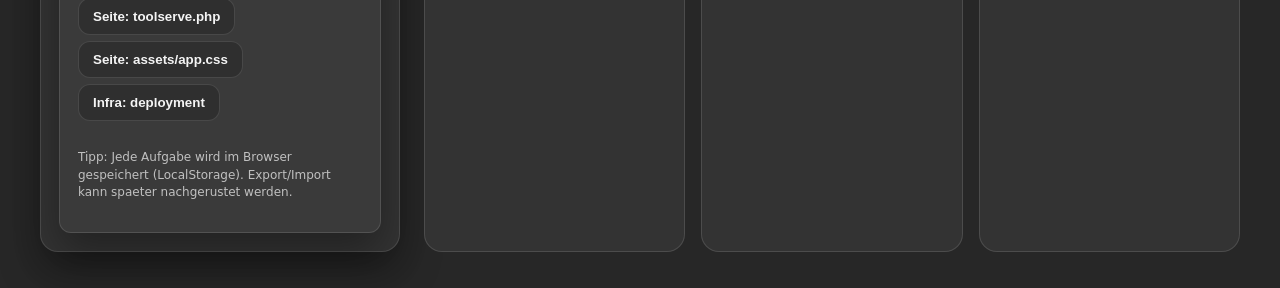
==== commit 46b592f8: "Add setup script for downloading vendor libraries and firewall guard script - Introduced `download_v" ====
--- a/app/tools/dev_todo/index.html
+++ b/app/tools/dev_todo/index.html
@@ -5,9 +5,7 @@
 <meta name="viewport" content="width=device-width, initial-scale=1" />
 <title>Dev To-Do Board</title>
 <link rel="stylesheet" href="/assets/app.css" />
-<link rel="preconnect" href="https://fonts.googleapis.com" />
-<link rel="preconnect" href="https://fonts.gstatic.com" crossorigin />
-<link href="https://fonts.googleapis.com/css2?family=Space+Grotesk:wght@400;600;700&family=IBM+Plex+Mono:wght@400;600&display=swap" rel="stylesheet" />
+
 <style>
 :root{
   --bg:#272727;
@@ -26,8 +24,8 @@
   --shadow:0 18px 40px rgba(0,0,0,.35);
   --radius:18px;
   --radius-2:12px;
-  --font-sans:"Space Grotesk", system-ui, -apple-system, "Segoe UI", sans-serif;
-  --font-mono:"IBM Plex Mono", ui-monospace, SFMono-Regular, Menlo, Monaco, Consolas, "Liberation Mono", "Courier New", monospace;
+  --font-sans:system-ui, -apple-system, "Segoe UI", Roboto, Arial, sans-serif;
+  --font-mono:ui-monospace, SFMono-Regular, Menlo, Monaco, Consolas, "Liberation Mono", "Courier New", monospace;
 }
 *{box-sizing:border-box}
 html,body{height:100%}
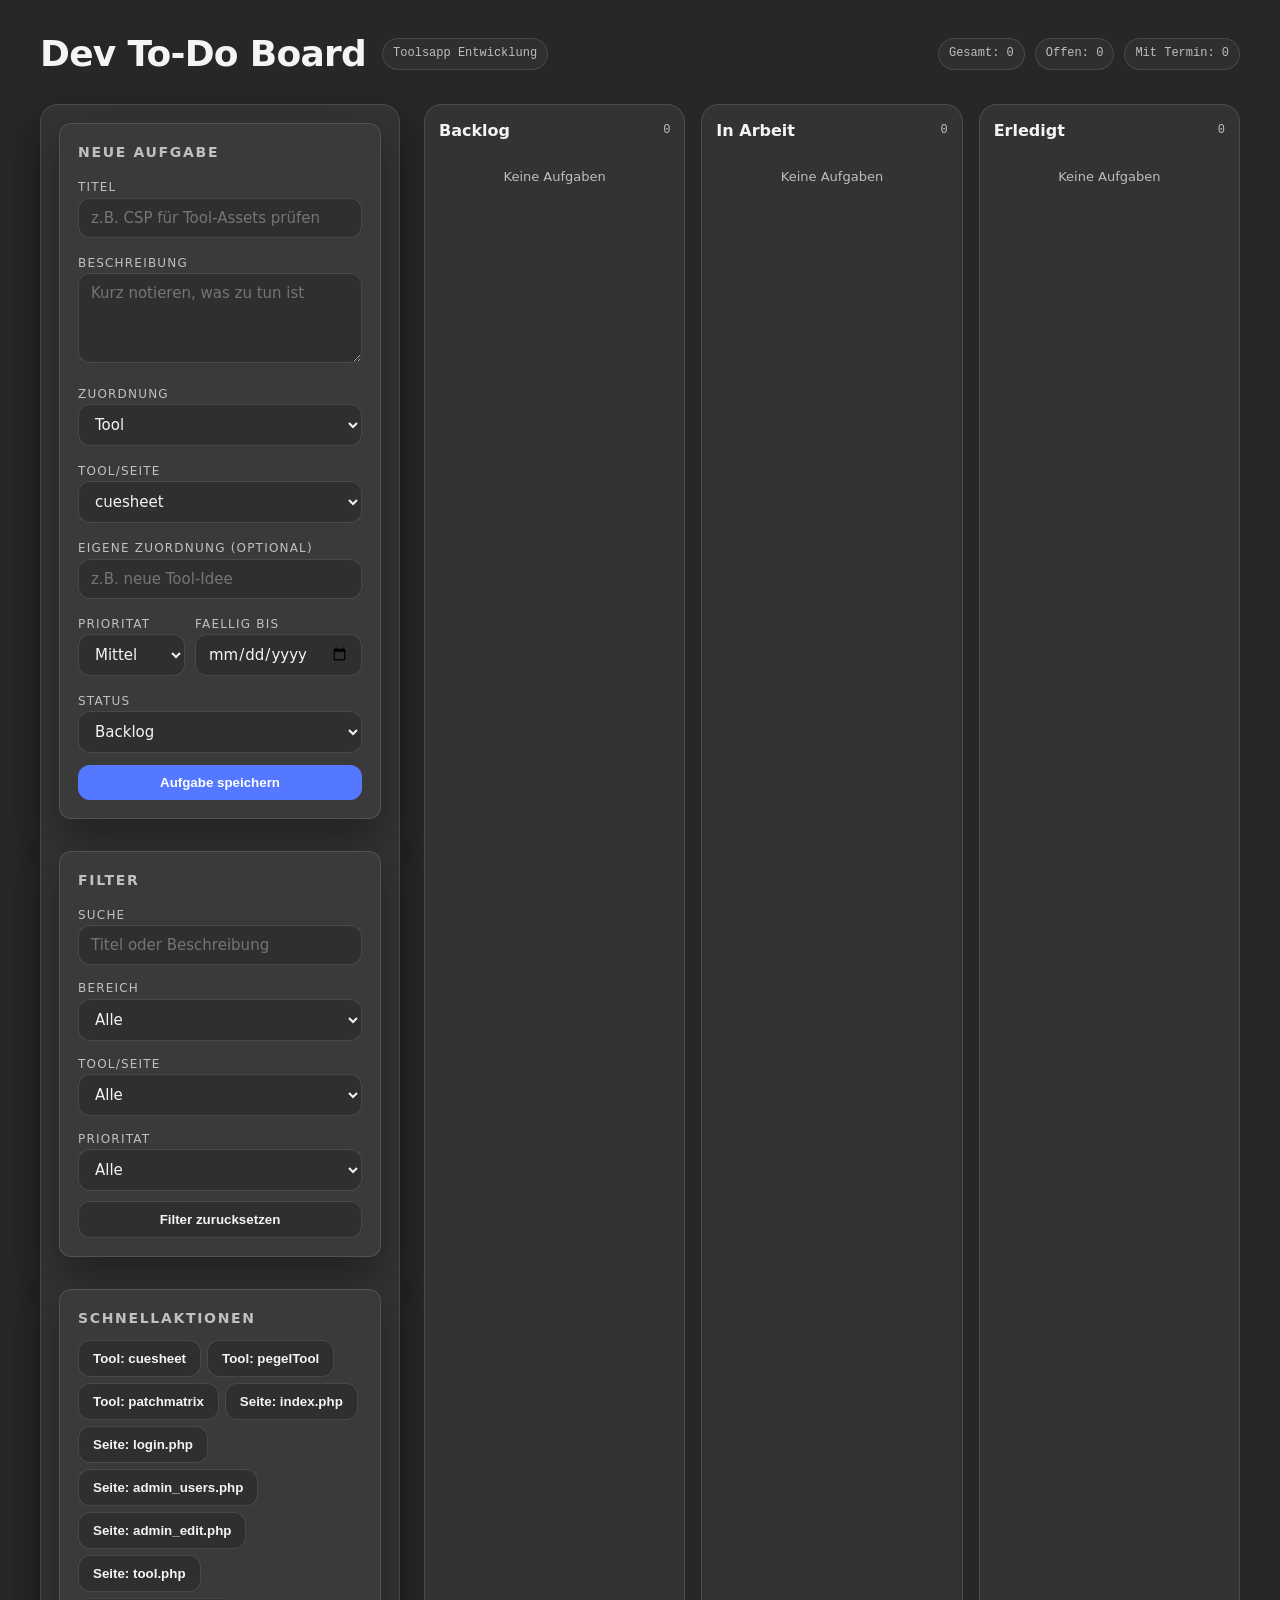
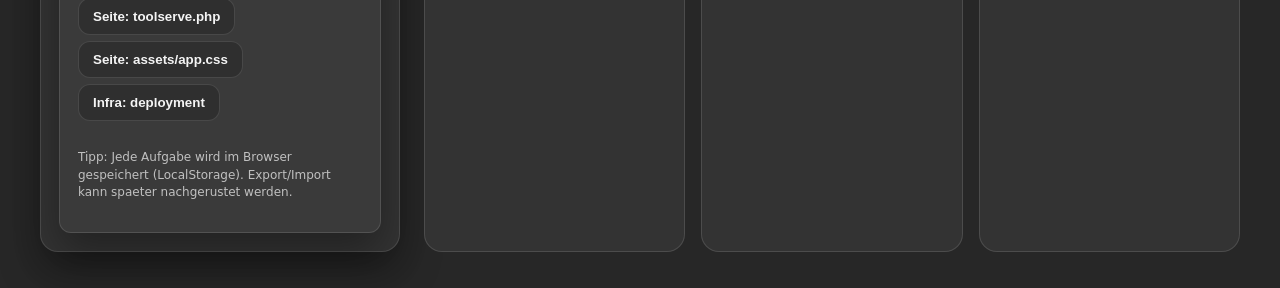
==== commit a48d9e3b: "Refactor code structure and remove redundant sections for improved readability and maintainability" ====
--- a/app/tools/dev_todo/index.html
+++ b/app/tools/dev_todo/index.html
@@ -309,7 +309,7 @@
             <select id="areaValue" name="areaValue">
               <optgroup label="Tools">
                 <option value="cuesheet">cuesheet</option>
-                <option value="nti_tool">nti_tool</option>
+                <option value="pegelTool">pegelTool</option>
                 <option value="patchmatrix">patchmatrix</option>
               </optgroup>
               <optgroup label="Seiten">
@@ -433,7 +433,7 @@
 
 const presetTargets = [
   {type:"tool", value:"cuesheet"},
-  {type:"tool", value:"nti_tool"},
+  {type:"tool", value:"pegelTool"},
   {type:"tool", value:"patchmatrix"},
   {type:"page", value:"index.php"},
   {type:"page", value:"login.php"},
